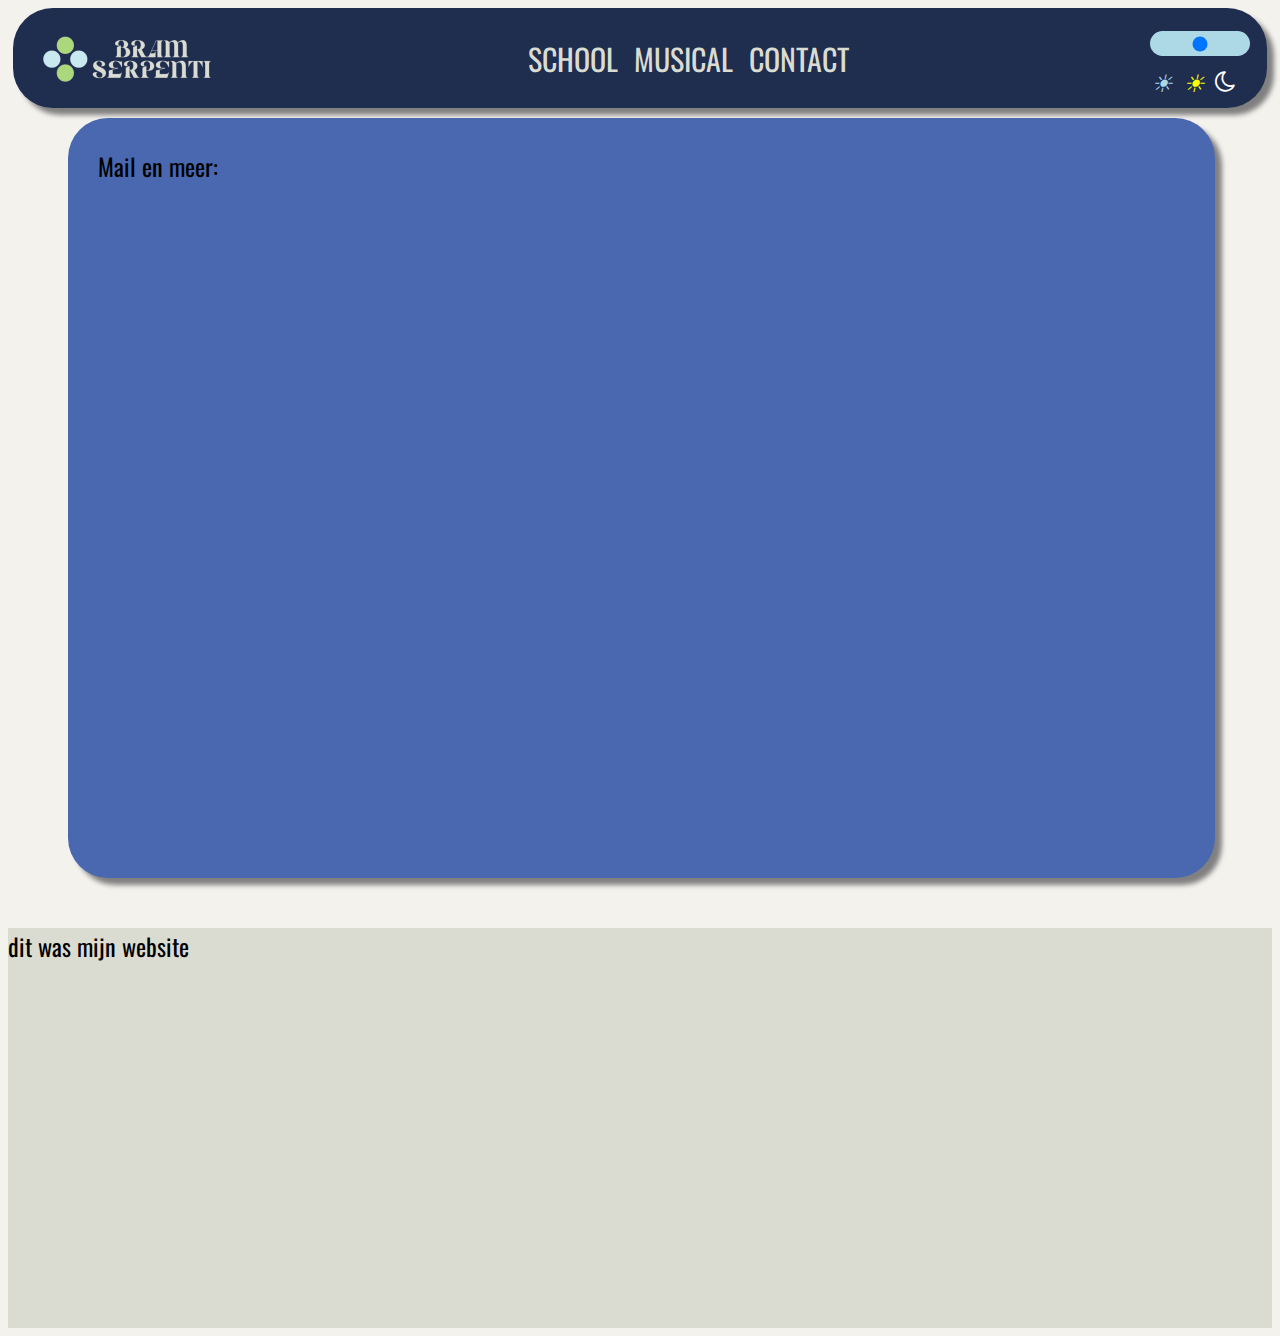
==== Contact.html @ 4d657375 "kop af gemaakt" ====
<!DOCTYPE html>
<html>
    <head>
        <title>CONTACT</title>
        <link rel="stylesheet" href="css_portfolio.css">
        <!-- font download met behulp van:https://www.w3schools.com/css/css_font_google.asp -->
        <link rel="stylesheet" href="https://fonts.googleapis.com/css?family=Oswald">
        <!--https://www.w3schools.com/icons/tryit.asp?filename=tryicons_fa-moon-o gebruikt voor icon gebruik-->
        <link rel="stylesheet" href="https://cdnjs.cloudflare.com/ajax/libs/font-awesome/4.7.0/css/font-awesome.min.css">
        <style>
              /*flashlight css voor bron kijk html*/
              #flashlight {
                --Xpos: 50vw;
                --Ypos: 50vh;
                position: fixed; /* Maak de flashlight absoluut en vast op het scherm */
                top: 0;
                left: 0;
                right: 0; 
                bottom: 0;
                width: 150%;
                height: 150%;
                pointer-events: none;
                z-index: 999; 
                display: none;
                margin-top: 0px;
                margin-left: 0px;
            }
            #flashlight:before {
                content: "";
                display: block;
                width: 100%;
                height: 100%;
                position: absolute;
                background: radial-gradient(
                    circle 10em at var(--Xpos) var(--Ypos),
                    rgba(0,0,0,0),
                    rgba(0,0,0,1)
                );
                pointer-events: none;
            }
            @media screen and (min-width: 800px) {
                body {
                    font-size: 24px;
                }
            }
        </style>
    </head>
    <body>
        <div class="kop" id ="kop">
            <div id="flashlight"></div>
            <a href= Homepagina.html><img src="logo_tansparant.png" height="80px" width="200px" id="logo"></a>
            <div id = middenknoppenindekop>
                <button class="buttonsgroter" id = "schoolbutton">
                    <a href= School.html>SCHOOL</a>
                </button>
                <button class="buttonsgroter" id = "musicalbutton">
                    <a href= Musical.html>MUSICAL</a>
                </button>
                <button class="buttonsgroter" id="contactbutton">
                    <a href= Contact.html>CONTACT</a>
                </button>
            </div>
                <div class="slidecontainer">
                    <input type="range" min="0" max="2" step="1" value="1" class="slider" id="myRange">
                    <p id="demo"></p>
                    <div class="containervooriconen">
                        <!--https://www.w3schools.com/icons/-->
                        <i class="iconochtend">&#9728;</i>
                        <i class="iconmiddag">&#9728;</i>
                        <i class="fa fa-moon-o" id="iconmaan" style="font-size:24px"></i>
                        
                    </div>
                </div>
                <div class = ontzichtbaar1 id="popup">

                    <!--bron om te verwijzen naar een pagina plaats: https://developer.mozilla.org/en-US/docs/Web/HTML/Element/a -->
                    <button id = Schoolinpopupbutton>
                        <a href= "School.html"><h3>School</h3></a>
                    </button><br>
        
        
                    <button id = "kunstbutton">
                        <a href= "School.html#kunst"><h3>Kunst:</h3></a>
                    </button>
        
                    <button id = "vwo4button">
                        <a href= "School.html#vwo_4"><h3>VWO 4</h3></a>
                    </button>
                    
                    <button id = "vwo5button">
                        <a href= "School.html#vwo_5"><h3>VWO 5</h3></a>
                    </button>
        
                    <button id = "vwo6button">
                        <a href= "School.html#vwo_6"><h3>VWO 6</h3></a>
                    </button><br>
                    <button id = "PWSbutton">
                        <a href= "School.html#PWS"><h3>Profielwerkstuk</h3></a>
                    </button><br>
        
                </div>

                <div class = "ontzichtbaar2" id="popup2">
                    <button id="musicalbutton2">
                        <a href= "Musical.html"><h3>Musical</h3></a>
                    </button><br>
                    <button id="ervaringbutton">
                        <a href= "Musical.html#ervaring"><h3>Ervaring</h3></a>
                    </button>
                </div>
                <div class = "ontzichtbaar3" id="popup3">
                    <button id="contactbutton2">
                        <a href= "Contact.html"><h3>Contact</h3></a>
                    </button>
                </div>
        
            </div>
        </div>
        <div id = "contact1">
            Mail en meer:
        </div>
        <div class="onderbalk">
            dit was mijn website
        </div>
    </body>
    <script>

        //div zichtbaar maken//
            //bronnen: http://www.sitemasters.be/forum/3/31966/JavaScript/div_laten_zien_en_verdwijnen  en //
            // https://www.w3schools.com/js/js_htmldom_eventlistener.asp en zeb en Mnr Klose//

            let divuitkop1 = document.getElementsByClassName("ontzichtbaar1")[0];
            divuitkop1.style.display = "none";
        function divzicht(){
            divuitkop1.style.display = "block";
        };
        function divniet(){
            divuitkop1.style.display = "none";
        };
        
        document.getElementById("schoolbutton").addEventListener("mouseover", divzicht);
        document.getElementById("popup").addEventListener("mouseout", divniet);
        document.getElementById("musicalbutton").addEventListener("mouseover", divniet);
        document.getElementById("contactbutton").addEventListener("mouseover", divniet);
        document.getElementById("kunstbutton").addEventListener("mouseover", divzicht);
        document.getElementById("Schoolinpopupbutton").addEventListener("mouseover", divzicht);
        document.getElementById("vwo4button").addEventListener("mouseover", divzicht);
        document.getElementById("vwo5button").addEventListener("mouseover", divzicht);
        document.getElementById("vwo6button").addEventListener("mouseover", divzicht);
        document.getElementById("PWSbutton").addEventListener("mouseover", divzicht);



        let divuitkop2 = document.getElementsByClassName("ontzichtbaar2")[0];
            divuitkop2.style.display = "none";
        function divzicht2(){
            divuitkop2.style.display = "block";
        };
        function divniet2(){
            divuitkop2.style.display = "none";
        };
        
        document.getElementById("musicalbutton").addEventListener("mouseover", divzicht2);
        document.getElementById("popup2").addEventListener("mouseout", divniet2);
        document.getElementById("schoolbutton").addEventListener("mouseover", divniet2);
        document.getElementById("contactbutton").addEventListener("mouseover", divniet2);

        document.getElementById("musicalbutton2").addEventListener("mouseover", divzicht2);
        document.getElementById("ervaringbutton").addEventListener("mouseover", divzicht2);



        let divuitkop3 = document.getElementsByClassName("ontzichtbaar3")[0];
            divuitkop3.style.display = "none";
        function divzicht3(){
            divuitkop3.style.display = "block";
        };
        function divniet3(){
            divuitkop3.style.display = "none";
        };
        
        document.getElementById("contactbutton").addEventListener("mouseover", divzicht3);
        document.getElementById("popup3").addEventListener("mouseout", divniet3);
        document.getElementById("schoolbutton").addEventListener("mouseover", divniet3);
        document.getElementById("musicalbutton").addEventListener("mouseover", divniet3);
        
        document.getElementById("contactbutton2").addEventListener("mouseover", divzicht3);

        




















        let schuif = document.getElementById("myRange");
        let output = document.getElementById("demo");
        

        schuif.oninput = function() {
            output.innerHTML = this.value;

            let flashlight = document.getElementById("flashlight");
            let iconmiddag = document.getElementsByClassName("iconmiddag")
            let iconmaan = document.getElementsByClassName("iconmaan")
            let iconochtend = document.getElementsByClassName("iconochtend")

             if (this.value == 2) {
        flashlight.style.display = "block";  // Maak de flashlight zichtbaar
    } else {
        flashlight.style.display = "none";  // Verberg de flashlight
        
    }

    // Verander de achtergrondkleur van de pagina afhankelijk van de schuifwaarde
    if (this.value == 0) {
        document.body.style.backgroundColor = "#f2d675";
         
    } else if (this.value == 1) {
        document.body.style.backgroundColor = "#F4F2ED"; 
    }


    if (this.value == 2) {
        let mouseX = 0;
        let mouseY = 0;

        const isTouchDevice = () => {
            try {
                document.createEvent("TouchEvent");
                return true;
            } catch (e) {
                return false;
            }
        };

        function getMousePosition(e) {
            mouseX = !isTouchDevice() ? e.pageX : e.touches[0].pageX;
            mouseY = !isTouchDevice() ? e.pageY : e.touches[0].pageY;

            flashlight.style.setProperty("--Xpos", mouseX + "px");
            flashlight.style.setProperty("--Ypos", mouseY + "px");
        }

            document.addEventListener("mousemove", getMousePosition);
            document.addEventListener("touchmove", getMousePosition);
            };
        };
        </script>
</html>
---- css_portfolio.css ----
body {
    background-color: #F4F2ED;
}
/* de kop word rond gemaakt door de code border-radius, dit is van de volgende website gehaalt: https://bobdewebbouwer.com/ronde-hoeken-css-3/ */
/* ik liep op het probleem dat mijn afbeelding en knoppen niet goed werden uitgelijnd. om te vinden waar het probleem zat en om dit op te lossen heb ik copilet gebruikt, hieruit bleek dat ik de zelfde functies 
als bij #middenknoppenindekop kon gebruiken .*/
.kop {
    display: flex;
    align-items: center;
    justify-content: space-between;
    background-color: #1F2D4E;
    width: auto; 
    border-radius: 40px; 
    box-shadow: 7px 7px 5px gray;
    height: 100px;
   
}
/*schaduw gemaakt met hulp van https://www.codecenter.nl/pr/tutorial/css/css3_shadows*/
div{
    margin: 5px;
    border-radius: 40px; 
    font-family: "Oswald";
}

#logo {
    margin-left:20px;
    margin-top: 15px;
    
}
/* om de buttons van de kop goed te plaatsen zijn de volgende paginas van w3schools gebruikt: w3schools.com/cssref/css_entities.php en https://www.w3schools.com/cssref/css3_pr_justify-content.php 
en de lijn margin: 0 auto; komt van https://www.w3schools.com/css/css_margin.asp*/
#middenknoppenindekop {
    margin: 0 auto;
    margin-left: auto;
    width: 20%;
    display: flex;
    justify-content: center;
    align-items: center;
    width: auto;
}
/* met hulp van zeb en w3schools buttons https://www.w3schools.com/css/css3_transitions.asp , groter worden van de knoppen*/
.buttonsgroter:hover {
    transform: scale(1.2); 
}
.buttonsgroter {
    transition: width 2s, height 2s, transform 2s;
}

button {
    background-color: transparent;
    border-color: transparent;
    color: #DBDCD1;
    font-family: "Oswald";
    font-size: 30px;
    


}
/* om de kleur van de link te veranderen https://www.w3schools.com/Css/css_link.asp*/
a:link {
    color: #DBDCD1;
    text-decoration: none;
  }
  /*schaduw als je hovert met behulp van https://www.codecenter.nl/pr/tutorial/css/css3_shadows*/
  a:hover {
    color: #E0CD8B;
    text-shadow: 4px 4px 8px black;
  }
  













  
  /*css voor de homepagina*/
  /* parent  gebruiken om divs goed uit te lijnen https://css-tricks.com/snippets/css/a-guide-to-flexbox/*/
  .parent1 { 
        display: flex;
        justify-content: space-between; 
        
  }
  .vak1home {
    background-color: #4968B0;
    width: 27%; 
    height: 700px;
    font-family: "Oswald";
    margin-left: 15px;
    margin-top: 10px;
    box-shadow: 7px 7px 5px gray;
  }
  #blok1vak1home {
    width: auto;
    height: auto;
    float: left;
    margin-left: 2%;
  }
 /* het goed invullen gedaan met behulp van https://www.w3schools.com/cssref/pr_pos_overflow.php*/
  .videotrailer {
    background-color: #000000;
    width: 70%; 
    height: 700px;
    font-family: "Oswald";
    float: right;
    overflow: hidden;
    margin-top: 10px;
    box-shadow: 7px 7px 5px gray;
    border-radius: 75px; 
  }
  .video-container video {
    width: 100%;
    height: 100%; 
    object-fit: cover; 
  }
  
.onderbalk {
  background-color: #DBDCD1;
  width: 100%;
  margin-top: 50px;
  margin-left: 0px;
  border-radius: 0px; 
  height: 400px;
  border-radius: 0px;
}



/*schuifknop */
.slidecontainer{
    justify-content: center;
    margin-right: 15px;
    margin-top: 30px;
    margin-bottom: 20px;
    float: right;
   
}
.slider {
  -webkit-appearance: none;  
  appearance: none;
  width: 100px; 
  height: 25px; 
  background: lightblue; 
  -webkit-transition: 0.2s; 
  transition: 0.2s;
  border-radius: 34px;
}



.containervooriconen {
  display: flex;
  justify-content: center; 
  align-items: center;
  margin: 0px; 
  position: relative;
  width: 100px; 
}


#demo {
  display: none;
}

#iconmaan, .iconmiddag, .iconochtend {
  font-size: 24px; 
  margin: 0 0px; 
  margin-right: 10px;
}

#iconmaan {
  color: white;
}

.iconmiddag {
  color: yellow;
}

.iconochtend {
  color: lightblue;
}





/* schoolpagina */
.fotoslider { 
    background-color: #4968B0;
    width: 90%; 
    height: 700px;
    font-family: "Oswald";
    margin-left: 75px;
    overflow: hidden;
    margin-top: 50px;
    box-shadow: 7px 7px 5px gray;
    
}
.fotoslider2 { 
  background-color: #4968B0;
  width: 90%; 
  height: 700px;
  font-family: "Oswald";
  margin-left: 75px;
  overflow: hidden;
  margin-top: 50px;
  box-shadow: 7px 7px 5px gray;
  
}


/*bron voor flex: https://www.w3schools.com/css/css3_flexbox.asp?utm_source=chatgpt.com*/

.kunst{
  background-color: #4968B0;
  flex: 0 0 60%;
  height: 700px;
  font-family: "Oswald";
  margin-left: 75px;
  overflow: hidden;
  margin-top: 50px;
  box-shadow: 7px 7px 5px gray;
  padding-left: 30px;
}


.kunstbloknaastkunstblok{
  background-color: #4968B0;
  flex: 0 0 22%;
  height: 700px;
  font-family: "Oswald";
  margin-right: 5%;
  overflow: hidden;
  margin-top: 50px;
  box-shadow: 7px 7px 5px gray;
  padding-left: 30px;
}

.vwo_4{
  background-color: #4968B0;
  flex: 0 0 89%;
  height: 700px;
  font-family: "Oswald";
  margin-left: 75px;
  overflow: hidden;
  margin-top: 50px;
  box-shadow: 7px 7px 5px gray;
  padding-left: 30px;
}

.vwo_5{
  background-color: #4968B0;
  flex: 0 0 89%;
  height: 700px;
  font-family: "Oswald";
  margin-left: 75px;
  overflow: hidden;
  margin-top: 50px;
  box-shadow: 7px 7px 5px gray;
  padding-left: 30px;
}

.vwo_6{
  background-color: #4968B0;
  flex: 0 0 89%;
  height: 700px;
  font-family: "Oswald";
  margin-left: 75px;
  overflow: hidden;
  margin-top: 50px;
  box-shadow: 7px 7px 5px gray;
  padding-left: 30px;
}

.PWS{
  background-color: #4968B0;
  flex: 0 0 60%;
  height: 700px;
  font-family: "Oswald";
  margin-right: 5%;
  overflow: hidden;
  margin-top: 50px;
  box-shadow: 7px 7px 5px gray;
  padding-left: 30px;
}


.PWSbloknaastPWSblok{
  background-color: #4968B0;
  flex: 0 0 22%;
  height: 700px;
  font-family: "Oswald";
  margin-left: 5%;
  overflow: hidden;
  margin-top: 50px;
  box-shadow: 7px 7px 5px gray;
  padding-left: 30px;
}

.parent2 {
  display: flex;
  flex-wrap: wrap;
  justify-content: space-between; 
}


.ontzichtbaar1{
  height: 500px;
  width: 91%;
  background-color: #1F2D4E;
  /*bron: https://www.w3schools.com/cssref/pr_pos_z-index.php */
  position: absolute;
  z-index: 1;
  border-radius: 80px;
  margin-top: 696px;
  margin-left: 0%;
  box-shadow: 7px 7px 5px rgb(0, 0, 0);
  padding: 3%;
}
.ontzichtbaar2{
  height: 300px;
  width: 91%;
  background-color: #1F2D4E;
  /*bron: https://www.w3schools.com/cssref/pr_pos_z-index.php */
  position: absolute;
  z-index: 1;
  border-radius: 80px;
  margin-top: 495px;
  margin-left: 0%;
  box-shadow: 7px 7px 5px rgb(0, 0, 0);
  padding: 3%;
}
.ontzichtbaar3{
  height: 150px;
  width: 91%;
  background-color: #1F2D4E;
  /*bron: https://www.w3schools.com/cssref/pr_pos_z-index.php */
  position: absolute;
  z-index: 1;
  border-radius: 80px;
  margin-top: 346px;
  margin-left: 0%;
  box-shadow: 7px 7px 5px rgb(0, 0, 0);
  padding: 3%;
}



#parentkop {
  height: auto;
  width: auto;
}



/*Musical */

.monoloog {
  background-color: #000000;
    width: 90%; 
    height: 700px;
    font-family: "Oswald";
    margin-left: 4.75%;
    overflow: hidden;
    margin-top: 10px;
    box-shadow: 7px 7px 5px gray;
    border-radius: 75px; 
}

#ervaring {
  background-color: #4968B0;
    width: 86%; 
    height: 700px;
    font-family: "Oswald";
    margin-left: 4.75%;
    margin-top: 10px;
    box-shadow: 7px 7px 5px gray;
    padding: 30px;
}

#contact1 {
  background-color: #4968B0;
  width: 86%; 
  height: 700px;
  font-family: "Oswald";
  margin-left: 4.75%;
  margin-top: 10px;
  box-shadow: 7px 7px 5px gray;
  padding: 30px;
}
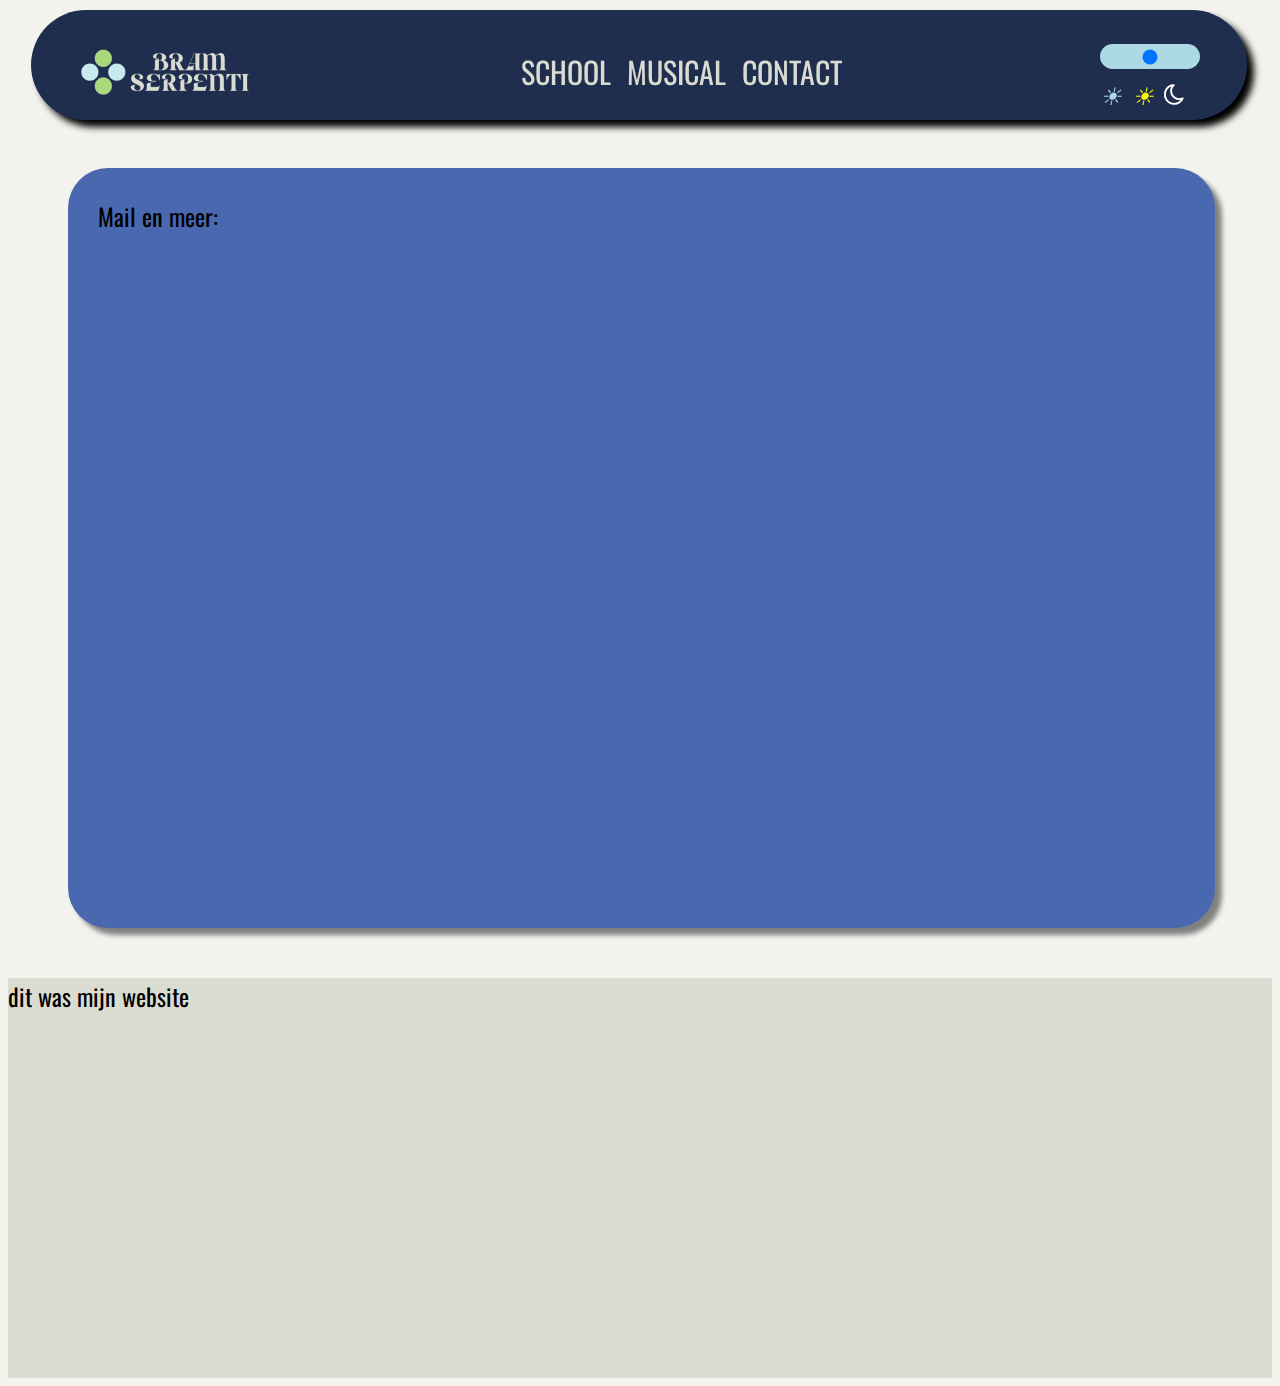
==== commit 94f3dee5: "kop helemaal afgemaakt en foto's in slider opgeload." ====
--- a/Contact.html
+++ b/Contact.html
@@ -43,10 +43,17 @@
                     font-size: 24px;
                 }
             }
+
+            
         </style>
     </head>
     <body>
         <div class="kop" id ="kop">
+            <div id="achtergrondkop">
+            </div>
+
+
+            <div id = elementenindekop>
             <div id="flashlight"></div>
             <a href= Homepagina.html><img src="logo_tansparant.png" height="80px" width="200px" id="logo"></a>
             <div id = middenknoppenindekop>
@@ -116,6 +123,17 @@
         
             </div>
         </div>
+        </div>
+
+
+
+
+
+
+
+        <div id="hulp"></div>
+            </div>
+        </div>
         <div id = "contact1">
             Mail en meer:
         </div>
@@ -124,6 +142,34 @@
         </div>
     </body>
     <script>
+
+
+
+        // https://www.w3schools.com/css/css_positioning.asp en https://www.w3schools.com/jsref/event_onscroll.asp
+        //  en https://www.wegrow.design en https://www.w3schools.com/cssref/func_blur.php //
+        function kopbewegen() {
+                let achtergrondkop = document.getElementById("achtergrondkop");
+
+            if (window.scrollY > 0) {
+                
+                achtergrondkop.style.backgroundColor = "#accbef";
+                document.getElementById("popup").style.backgroundColor = "#accbef"; 
+                document.getElementById("popup2").style.backgroundColor = "#accbef"; 
+                document.getElementById("popup3").style.backgroundColor = "#accbef"; 
+            } else {
+               
+                achtergrondkop.style.backgroundColor = "#1F2D4E"; 
+                document.getElementById("popup").style.backgroundColor = "#1F2D4E"; 
+                document.getElementById("popup2").style.backgroundColor = "#1F2D4E"; 
+                document.getElementById("popup3").style.backgroundColor = "#1F2D4E"; 
+            }
+        };
+
+
+    
+        window.addEventListener("scroll", kopbewegen);
+
+
 
         //div zichtbaar maken//
             //bronnen: http://www.sitemasters.be/forum/3/31966/JavaScript/div_laten_zien_en_verdwijnen  en //
--- a/css_portfolio.css
+++ b/css_portfolio.css
@@ -5,16 +5,42 @@
 /* ik liep op het probleem dat mijn afbeelding en knoppen niet goed werden uitgelijnd. om te vinden waar het probleem zat en om dit op te lossen heb ik copilet gebruikt, hieruit bleek dat ik de zelfde functies 
 als bij #middenknoppenindekop kon gebruiken .*/
 .kop {
-    display: flex;
-    align-items: center;
-    justify-content: space-between;
-    background-color: #1F2D4E;
-    width: auto; 
-    border-radius: 40px; 
-    box-shadow: 7px 7px 5px gray;
-    height: 100px;
-   
-}
+  position: fixed;
+  top: 0;
+  left: 0;
+  width: 95%;
+  height: 110px; 
+  z-index: 1000;
+  border-radius: 80px;
+  margin-left: 2%;
+}
+
+#achtergrondkop {
+  position: absolute;
+  top: 0;
+  left: 0;
+  width: 100%;
+  height: 100%;
+  background-color: #1F2D4E;
+  z-index: 1;
+  transition: filter 0.3s ease;
+  border-radius: 80px;
+  box-shadow: 7px 7px 7px black;
+}
+
+#elementenindekop {
+  position: relative;
+  z-index: 2;
+  display: flex;
+  align-items: center;
+  justify-content: space-between;
+  padding: 0 20px;
+}
+
+#hulp{
+  height: 110px;
+}
+
 /*schaduw gemaakt met hulp van https://www.codecenter.nl/pr/tutorial/css/css3_shadows*/
 div{
     margin: 5px;
@@ -25,6 +51,7 @@
 #logo {
     margin-left:20px;
     margin-top: 15px;
+    z-index: 2;
     
 }
 /* om de buttons van de kop goed te plaatsen zijn de volgende paginas van w3schools gebruikt: w3schools.com/cssref/css_entities.php en https://www.w3schools.com/cssref/css3_pr_justify-content.php 
@@ -37,6 +64,7 @@
     justify-content: center;
     align-items: center;
     width: auto;
+    z-index: 2;
 }
 /* met hulp van zeb en w3schools buttons https://www.w3schools.com/css/css3_transitions.asp , groter worden van de knoppen*/
 .buttonsgroter:hover {
@@ -140,6 +168,7 @@
     margin-top: 30px;
     margin-bottom: 20px;
     float: right;
+    z-index: 2;
    
 }
 .slider {
@@ -201,6 +230,7 @@
     overflow: hidden;
     margin-top: 50px;
     box-shadow: 7px 7px 5px gray;
+
     
 }
 .fotoslider2 { 
@@ -369,7 +399,7 @@
     font-family: "Oswald";
     margin-left: 4.75%;
     overflow: hidden;
-    margin-top: 10px;
+    margin-top: 50px;
     box-shadow: 7px 7px 5px gray;
     border-radius: 75px; 
 }
@@ -391,7 +421,7 @@
   height: 700px;
   font-family: "Oswald";
   margin-left: 4.75%;
-  margin-top: 10px;
+  margin-top: 50px;
   box-shadow: 7px 7px 5px gray;
   padding: 30px;
 }
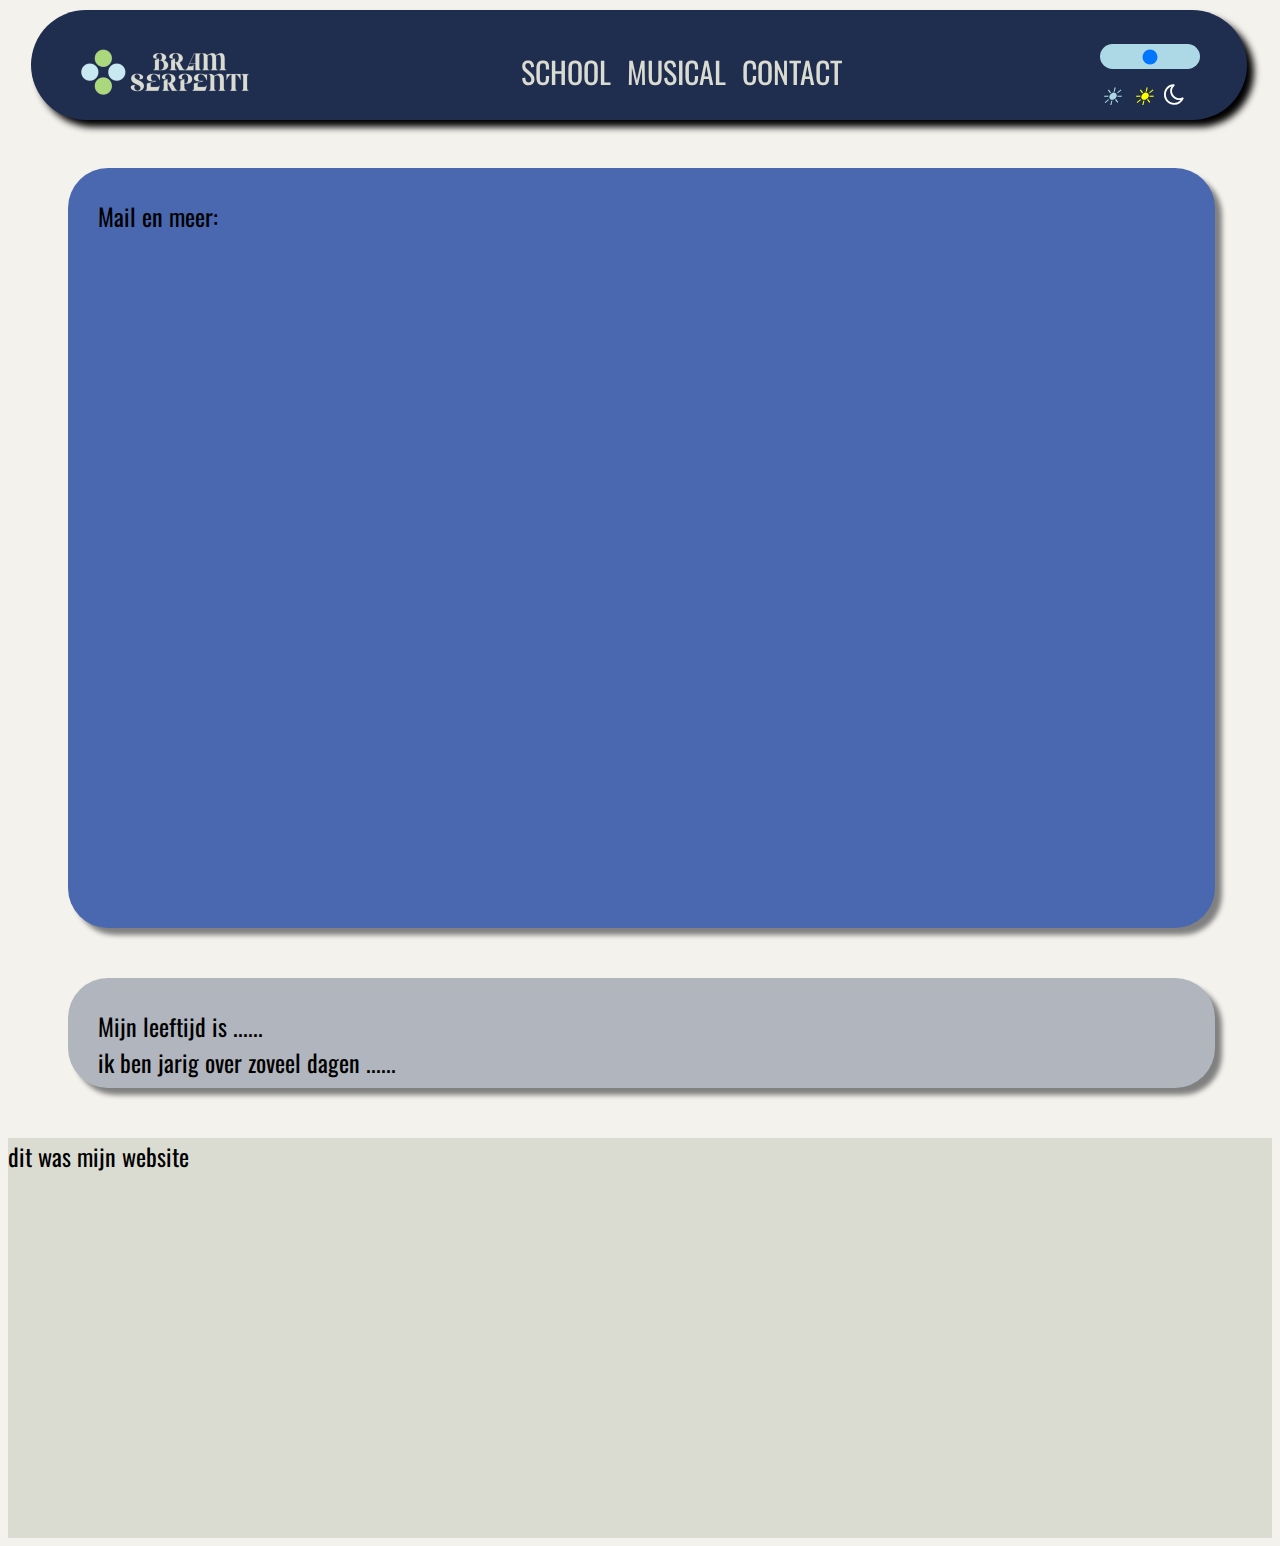
==== commit 1dba01cd: "leeftijd variabelen opstellen." ====
--- a/Contact.html
+++ b/Contact.html
@@ -137,6 +137,12 @@
         <div id = "contact1">
             Mail en meer:
         </div>
+        <!--bron: https://mbo-sd.nl/lesson/javascript/html-js/element-content#:~:text=Je%20kan%20tekst%20ook%20aanpassen,met%20nieuwe%20tekst%20te%20plaatsen.-->
+        <div id="verjaardag" class = "leeftijd">
+            Mijn leeftijd is ......
+            <br>
+            ik ben jarig over zoveel dagen ......
+        </div>
         <div class="onderbalk">
             dit was mijn website
         </div>
@@ -152,10 +158,12 @@
 
             if (window.scrollY > 0) {
                 
-                achtergrondkop.style.backgroundColor = "#accbef";
-                document.getElementById("popup").style.backgroundColor = "#accbef"; 
-                document.getElementById("popup2").style.backgroundColor = "#accbef"; 
-                document.getElementById("popup3").style.backgroundColor = "#accbef"; 
+                achtergrondkop.style.backgroundColor = "black";
+                document.getElementById("popup").style.backgroundColor = "black"; 
+                document.getElementById("popup2").style.backgroundColor = "black"; 
+                document.getElementById("popup3").style.backgroundColor = "black"; 
+                
+            
             } else {
                
                 achtergrondkop.style.backgroundColor = "#1F2D4E"; 
@@ -168,7 +176,6 @@
 
     
         window.addEventListener("scroll", kopbewegen);
-
 
 
         //div zichtbaar maken//
@@ -306,5 +313,44 @@
             document.addEventListener("touchmove", getMousePosition);
             };
         };
+
+        // verjaardag en leeftijd en bron: https://mbo-sd.nl/lesson/javascript/html-js/element-content#:~:text=Je%20kan%20tekst%20ook%20aanpassen,met%20nieuwe%20tekst%20te%20plaatsen.//
+        // https://www.w3schools.com/js/js_dates.asp //
+        let tekst = document.querySelector('.leeftijd')
+        function verandertekst(){
+            let datum = new Date();
+            let geboortedatum = new Date(2007, 6, 5);
+
+            //controle//
+            console.log(Number(datum.getMonth())+1);
+            console.log(Number(datum.getFullYear()));
+            console.log(Number(datum.getDate()));
+
+            console.log(Number(geboortedatum.getMonth()));
+            console.log(Number(geboortedatum.getFullYear()));
+            console.log(Number(geboortedatum.getDate()));
+
+            // vandaag//
+            let maand = Number(datum.getMonth())+1;
+            let jaar = Number(datum.getFullYear());
+            let dag = Number(datum.getDate());
+
+            let geboortejaar = Number(geboortedatum.getFullYear());
+            let geboortemaand = Number(geboortedatum.getMonth());
+            let geboortedag = Number(geboortedatum.getDate());
+
+            
+        };
+        verandertekst();
+
+
+
+
+
+
+        console.log(tekst.textContent);
+
+
+
         </script>
 </html>--- a/css_portfolio.css
+++ b/css_portfolio.css
@@ -425,3 +425,15 @@
   box-shadow: 7px 7px 5px gray;
   padding: 30px;
 }
+
+
+#verjaardag {
+  background-color: #b1b5bd;
+  width: 86%; 
+  height: 50px;
+  font-family: "Oswald";
+  margin-left: 4.75%;
+  margin-top: 50px;
+  box-shadow: 7px 7px 5px gray;
+  padding: 30px;
+}
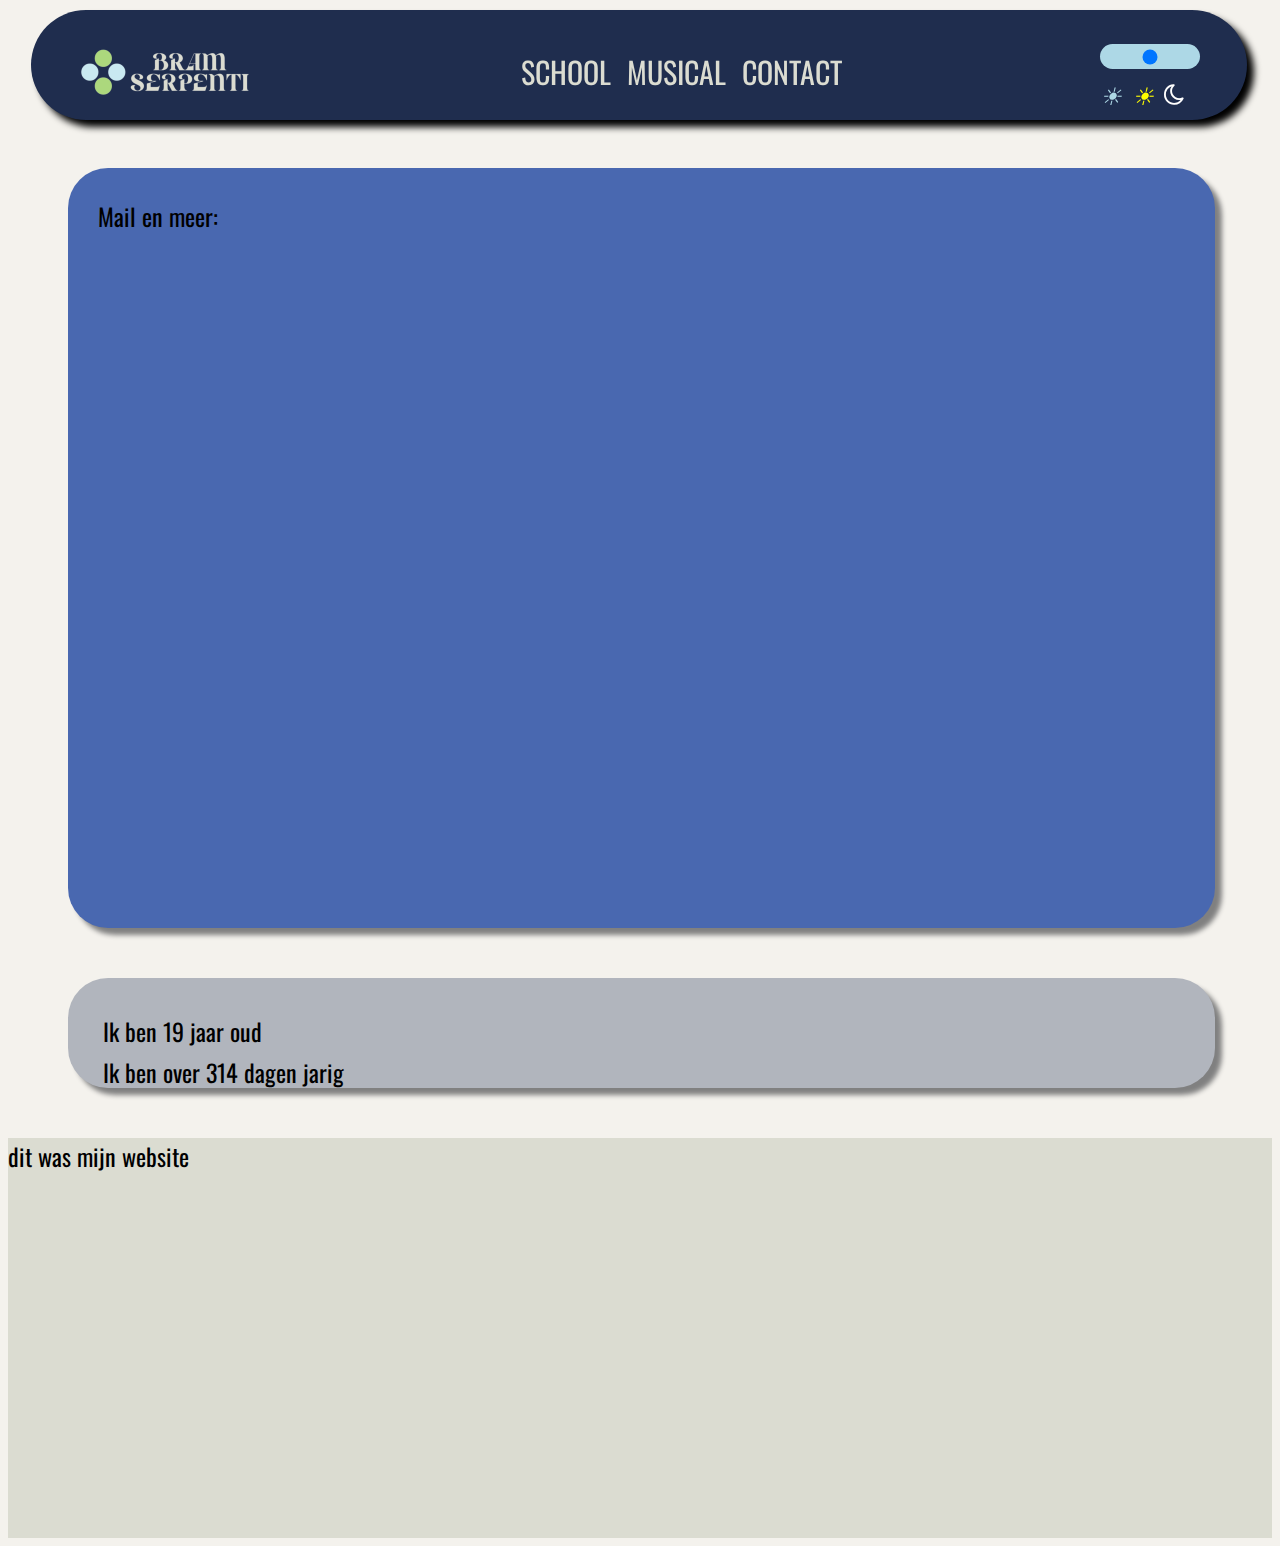
==== commit 01780a1a: "leeftijd en verjaadag afgemaakt." ====
--- a/Contact.html
+++ b/Contact.html
@@ -139,9 +139,12 @@
         </div>
         <!--bron: https://mbo-sd.nl/lesson/javascript/html-js/element-content#:~:text=Je%20kan%20tekst%20ook%20aanpassen,met%20nieuwe%20tekst%20te%20plaatsen.-->
         <div id="verjaardag" class = "leeftijd">
+            <div id="leeftijd">
             Mijn leeftijd is ......
-            <br>
+            </div>
+            <div id="dagenjarig">
             ik ben jarig over zoveel dagen ......
+            </div>
         </div>
         <div class="onderbalk">
             dit was mijn website
@@ -315,11 +318,44 @@
         };
 
         // verjaardag en leeftijd en bron: https://mbo-sd.nl/lesson/javascript/html-js/element-content#:~:text=Je%20kan%20tekst%20ook%20aanpassen,met%20nieuwe%20tekst%20te%20plaatsen.//
-        // https://www.w3schools.com/js/js_dates.asp //
-        let tekst = document.querySelector('.leeftijd')
-        function verandertekst(){
-            let datum = new Date();
-            let geboortedatum = new Date(2007, 6, 5);
+        // https://www.w3schools.com/js/js_dates.asp en https://developer.mozilla.org/en-US/docs/Web/JavaScript/Reference/Global_Objects/Date //
+        let tekst = document.querySelector('#leeftijd')
+
+
+        let datum = new Date();
+            let geboortedatum = new Date(2007, 5, 5);
+
+            
+            // vandaag//
+            let maand = Number(datum.getMonth())+1;
+            let jaar = Number(datum.getFullYear());
+            let dag = Number(datum.getDate());
+
+            let geboortejaar = Number(geboortedatum.getFullYear());
+            let geboortemaand = Number(geboortedatum.getMonth());
+            let geboortedag = Number(geboortedatum.getDate());
+            let leeftijdbram = jaar - geboortejaar;
+
+        function verandertekst1(){
+            
+
+            //validatie//
+            if (maand < geboortemaand){
+                leeftijdbram = leeftijdbram -1;
+                
+            };
+            if (maand = geboortemaand){
+                if (dag < geboortedag){
+                    leeftijdbram = leeftijdbram - 1;
+                };
+            };
+            
+            tekst.textContent = "Ik ben " + leeftijdbram + " jaar oud"
+
+
+
+            
+
 
             //controle//
             console.log(Number(datum.getMonth())+1);
@@ -330,24 +366,38 @@
             console.log(Number(geboortedatum.getFullYear()));
             console.log(Number(geboortedatum.getDate()));
 
-            // vandaag//
-            let maand = Number(datum.getMonth())+1;
-            let jaar = Number(datum.getFullYear());
-            let dag = Number(datum.getDate());
-
-            let geboortejaar = Number(geboortedatum.getFullYear());
-            let geboortemaand = Number(geboortedatum.getMonth());
-            let geboortedag = Number(geboortedatum.getDate());
-
-            
-        };
-        verandertekst();
-
-
-
-
-
-
+            console.log(Number(leeftijdbram));
+
+            
+
+            
+        };
+
+        let nieuweverjaardag = new Date(datum.getFullYear(), 5, 5);
+        function verandertekst2(){
+            if (datum > nieuweverjaardag){
+                nieuweverjaardag.setFullYear(nieuweverjaardag.getFullYear()+1);
+            };
+
+            let telDatum = new Date(datum);
+            let teller = 0;
+
+        while (telDatum.toDateString() !== nieuweverjaardag.toDateString()) {
+            teller++;
+            telDatum.setDate(telDatum.getDate() + 1);
+            };
+            //controle//
+            console.log(teller);
+
+        let tekst2 = document.querySelector('#dagenjarig')
+        tekst2.textContent = "Ik ben over " + teller + " dagen jarig"
+           
+        };
+        verandertekst1();
+        verandertekst2();
+
+         //controle//
+         console.log(nieuweverjaardag);
         console.log(tekst.textContent);
 
 
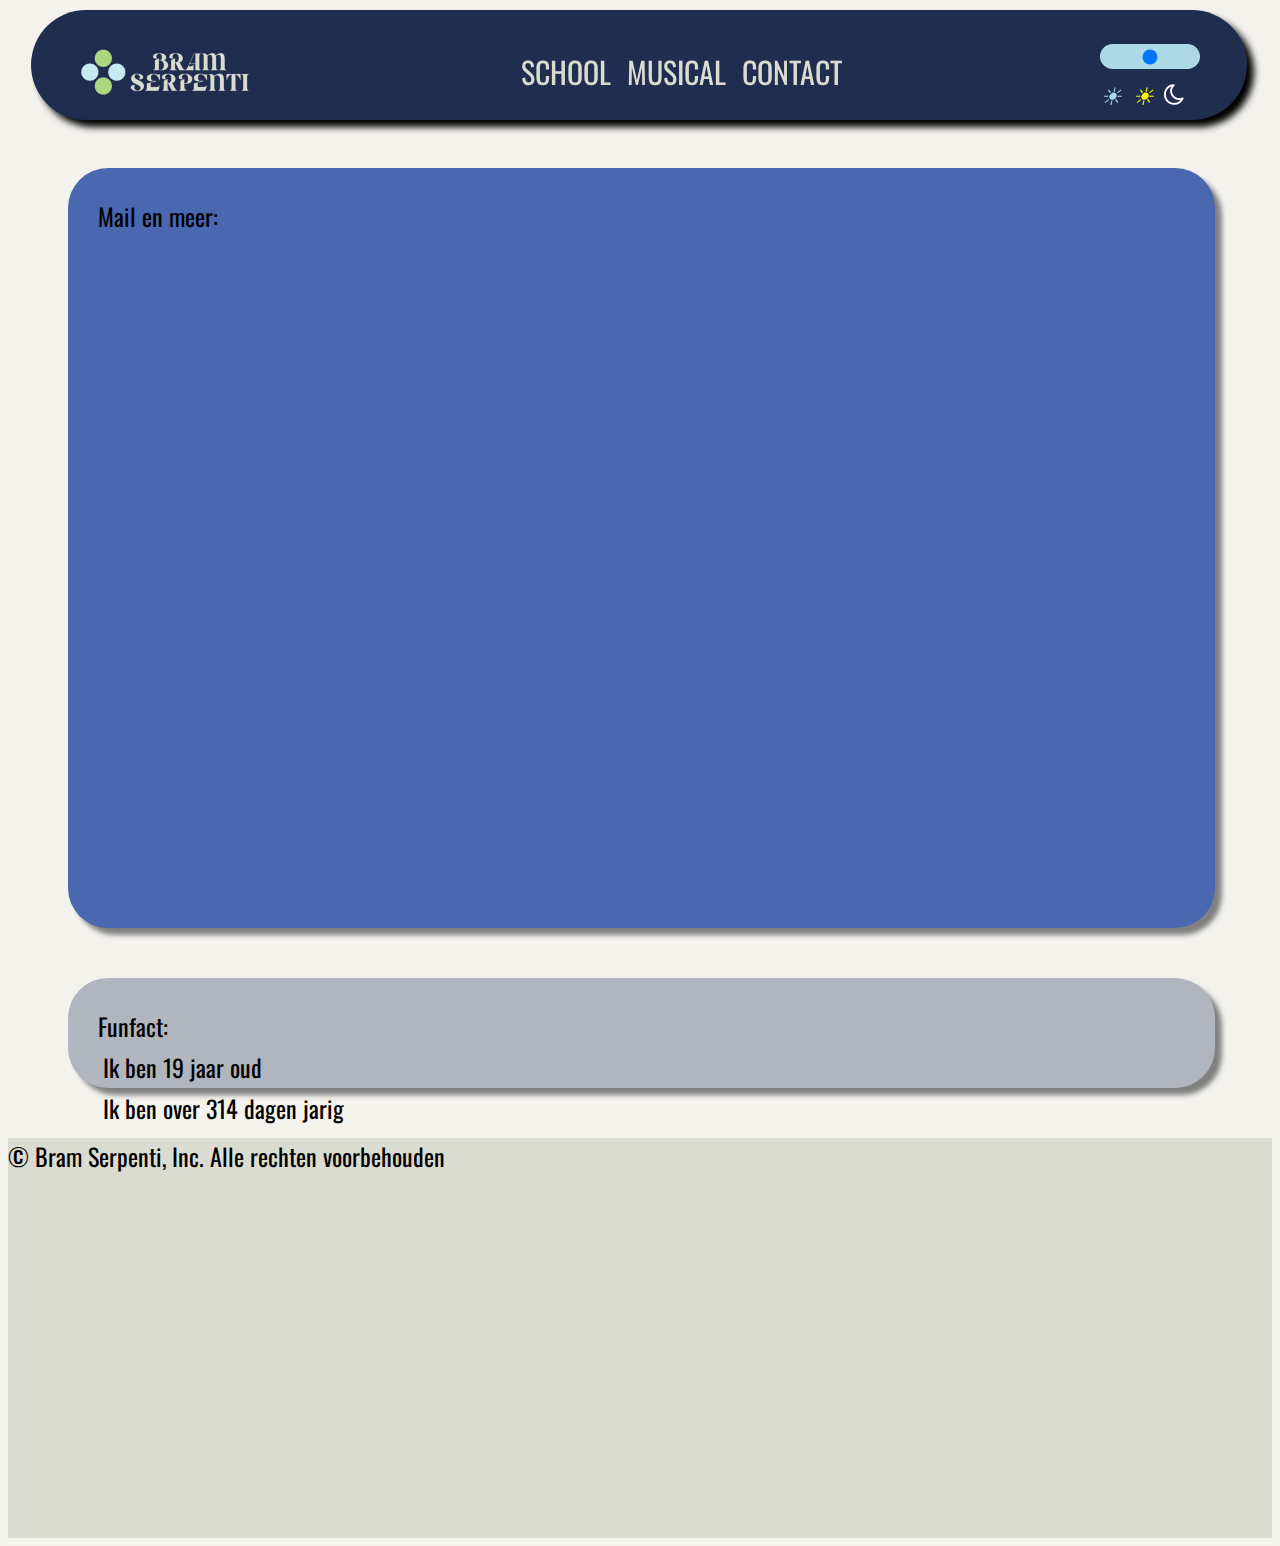
==== commit 7eb7fc07: "verjaardag funfact toe gevoegd" ====
--- a/Contact.html
+++ b/Contact.html
@@ -139,15 +139,23 @@
         </div>
         <!--bron: https://mbo-sd.nl/lesson/javascript/html-js/element-content#:~:text=Je%20kan%20tekst%20ook%20aanpassen,met%20nieuwe%20tekst%20te%20plaatsen.-->
         <div id="verjaardag" class = "leeftijd">
+            Funfact:
             <div id="leeftijd">
             Mijn leeftijd is ......
             </div>
+           
             <div id="dagenjarig">
             ik ben jarig over zoveel dagen ......
             </div>
+            <div id="taartkrijgen">
+                <button id="cadeuaclick" onclick="cadeuauitpakken()">
+                <img src = "cadeua.png" id="cadeua" width="5%">
+                </button>
+                <img src = "Taart.png" id="taart" width="5%">
+            </div>
         </div>
         <div class="onderbalk">
-            dit was mijn website
+            &#169; Bram Serpenti, Inc. Alle rechten voorbehouden
         </div>
     </body>
     <script>
@@ -390,8 +398,11 @@
             console.log(teller);
 
         let tekst2 = document.querySelector('#dagenjarig')
-        tekst2.textContent = "Ik ben over " + teller + " dagen jarig"
-           
+        tekst2.textContent = "Ik ben over " + teller + " dagen jarig"          
+
+        if (datum.getFullYear() == nieuweverjaardag.getFullYear() && datum.getMonth() == nieuweverjaardag.getMonth() && datum.getDate() == nieuweverjaardag.getDate()){
+            tekst2.textContent = "Ik ben JARIG!!!"
+        };
         };
         verandertekst1();
         verandertekst2();
@@ -401,6 +412,24 @@
         console.log(tekst.textContent);
 
 
+        
+        //cadeua uitpakken//
+        document.getElementById("taart").style.display = "none";
+        document.getElementById("cadeua").style.display = "none";
+
+        if (datum.getFullYear() == nieuweverjaardag.getFullYear() && datum.getMonth() == nieuweverjaardag.getMonth() && datum.getDate() == nieuweverjaardag.getDate()){
+            //controle//
+            console.log("je bent jarig!!");
+            document.getElementById("cadeua").style.display = "block";
+        };
+
+        function cadeuauitpakken(){
+            document.getElementById("taart").style.display = "block";
+            document.getElementById("cadeua").style.display = "none";
+        };
+
+
+
 
         </script>
 </html>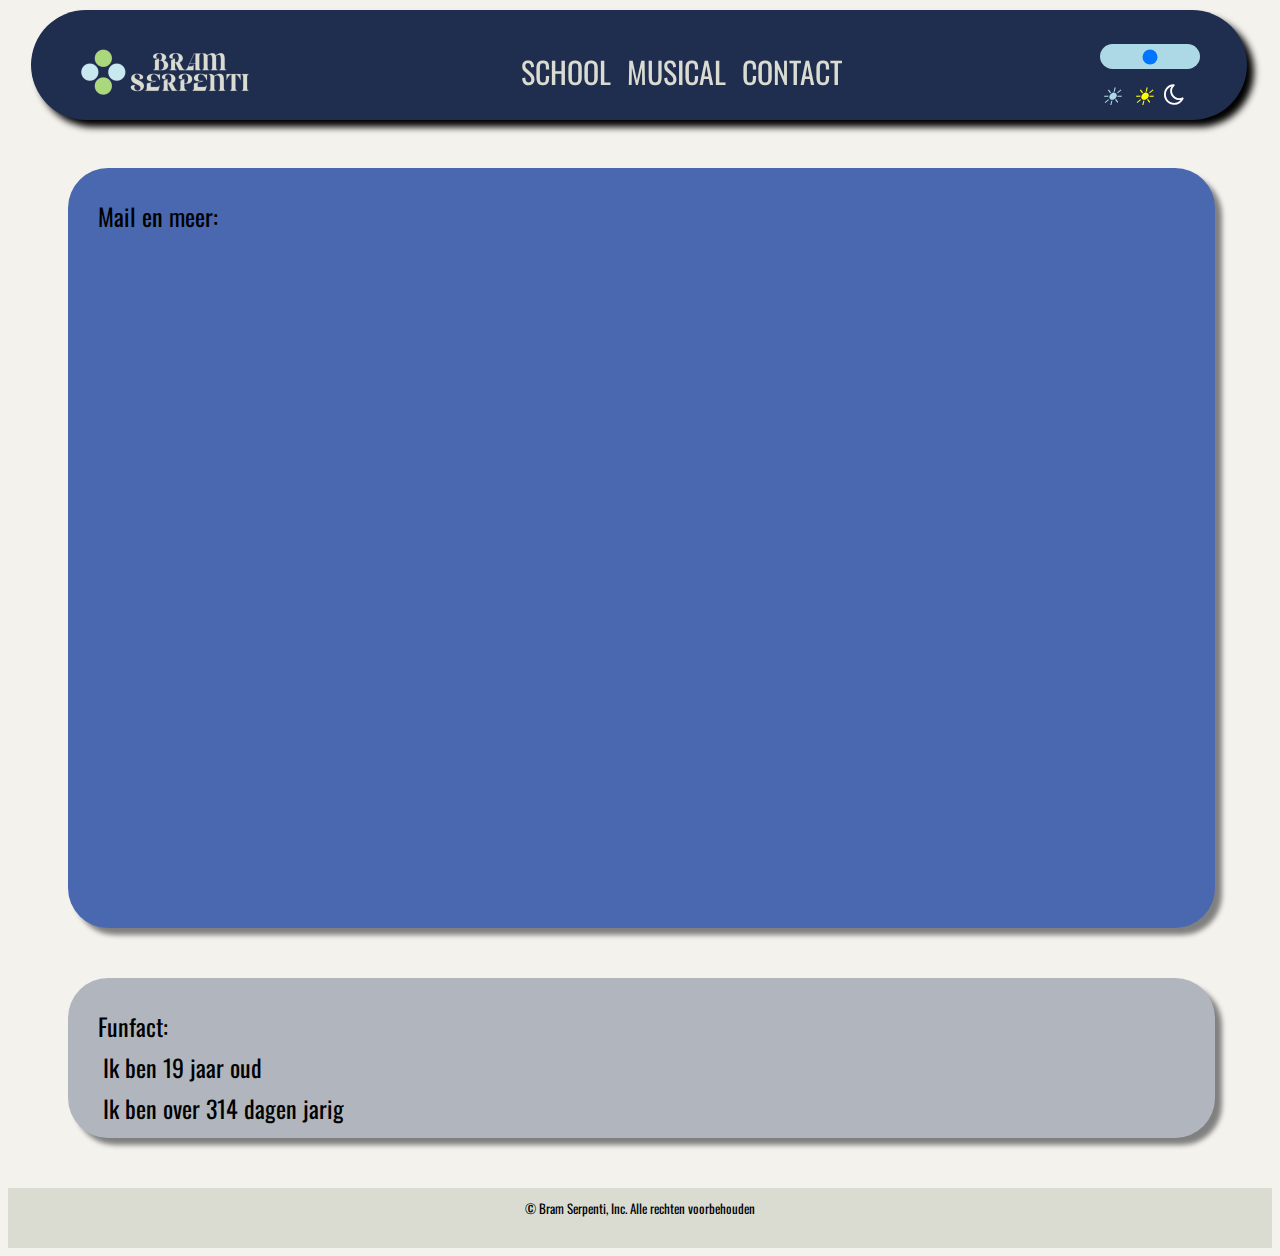
==== commit f973065c: "commentaar toevoegen en bronnen." ====
--- a/Contact.html
+++ b/Contact.html
@@ -8,11 +8,12 @@
         <!--https://www.w3schools.com/icons/tryit.asp?filename=tryicons_fa-moon-o gebruikt voor icon gebruik-->
         <link rel="stylesheet" href="https://cdnjs.cloudflare.com/ajax/libs/font-awesome/4.7.0/css/font-awesome.min.css">
         <style>
-              /*flashlight css voor bron kijk html*/
+              /*het maken van flash light bronhttps://www.youtube.com/watch?v=IR4YozVqI6k en hulp van copilet 
+              meer info en commentaar bij de homepagina*/
               #flashlight {
                 --Xpos: 50vw;
                 --Ypos: 50vh;
-                position: fixed; /* Maak de flashlight absoluut en vast op het scherm */
+                position: fixed; 
                 top: 0;
                 left: 0;
                 right: 0; 
@@ -20,8 +21,8 @@
                 width: 150%;
                 height: 150%;
                 pointer-events: none;
-                z-index: 999; 
-                display: none;
+                z-index: 999; /*zet flashlight op een hoger level zodat hij niet de andere elementen verandelrt*/
+                display: none;/*zorgt er voor dat het niet automatisch zichtbaar is als het niet word gestart*/
                 margin-top: 0px;
                 margin-left: 0px;
             }
@@ -32,13 +33,14 @@
                 height: 100%;
                 position: absolute;
                 background: radial-gradient(
-                    circle 10em at var(--Xpos) var(--Ypos),
+                    circle 10em at var(--Xpos) var(--Ypos), /* em is een einheid voor afstanden in dit geval dus de cirkel en background, 
+                    radial-gradient maakt de achtergrond voor de flashlight meer uitleggen in de video in de bron hierboven*/
                     rgba(0,0,0,0),
                     rgba(0,0,0,1)
                 );
                 pointer-events: none;
             }
-            @media screen and (min-width: 800px) {
+            @media screen and (min-width: 800px) {/*past alleen de volgende css toe als het scherm groter is als 800px weid*/
                 body {
                     font-size: 24px;
                 }
@@ -130,7 +132,7 @@
 
 
 
-
+        <!--hulp word gebruikt om de kop goed te posistioneren-->
         <div id="hulp"></div>
             </div>
         </div>
@@ -192,7 +194,7 @@
         //div zichtbaar maken//
             //bronnen: http://www.sitemasters.be/forum/3/31966/JavaScript/div_laten_zien_en_verdwijnen  en //
             // https://www.w3schools.com/js/js_htmldom_eventlistener.asp en zeb en Mnr Klose//
-
+            //variabelen aanmaken
             let divuitkop1 = document.getElementsByClassName("ontzichtbaar1")[0];
             divuitkop1.style.display = "none";
         function divzicht(){
@@ -214,7 +216,7 @@
         document.getElementById("PWSbutton").addEventListener("mouseover", divzicht);
 
 
-
+        //variabelen aanmaken
         let divuitkop2 = document.getElementsByClassName("ontzichtbaar2")[0];
             divuitkop2.style.display = "none";
         function divzicht2(){
@@ -233,7 +235,7 @@
         document.getElementById("ervaringbutton").addEventListener("mouseover", divzicht2);
 
 
-
+        //variabelen aanmaken
         let divuitkop3 = document.getElementsByClassName("ontzichtbaar3")[0];
             divuitkop3.style.display = "none";
         function divzicht3(){
@@ -268,9 +270,11 @@
 
 
 
-
-
-
+        //schuiver//
+        //het maken van flash light bron https://www.youtube.com/watch?v=IR4YozVqI6k en hulp van copilet //
+
+
+        //variabelen aanmaken
         let schuif = document.getElementById("myRange");
         let output = document.getElementById("demo");
         
@@ -300,6 +304,7 @@
 
 
     if (this.value == 2) {
+        //variabelen aanmaken
         let mouseX = 0;
         let mouseY = 0;
 
--- a/css_portfolio.css
+++ b/css_portfolio.css
@@ -6,12 +6,12 @@
 als bij #middenknoppenindekop kon gebruiken .*/
 .kop {
   position: fixed;
-  top: 0;
+  top: 0;/*maakt de posistionering goed bron: https://developer.mozilla.org/en-US/docs/Web/CSS/top*/
   left: 0;
   width: 95%;
   height: 110px; 
-  z-index: 1000;
-  border-radius: 80px;
+  z-index: 1000;/*zet de kop op een hoger niveua om niet andere elementen aan te passen en over de andere te kunnen lapen*/
+  border-radius: 80px; /*maakt kop rond, bron https://www.w3schools.com/csSref/css3_pr_border-radius.php*/
   margin-left: 2%;
 }
 
@@ -36,7 +36,7 @@
   justify-content: space-between;
   padding: 0 20px;
 }
-
+/*hulp word gebruikt om de kop goed te posistioneren*/
 #hulp{
   height: 110px;
 }
@@ -130,6 +130,7 @@
     height: auto;
     float: left;
     margin-left: 2%;
+    padding: 0.5%;
   }
  /* het goed invullen gedaan met behulp van https://www.w3schools.com/cssref/pr_pos_overflow.php*/
   .videotrailer {
@@ -155,13 +156,17 @@
   margin-top: 50px;
   margin-left: 0px;
   border-radius: 0px; 
-  height: 400px;
+  height: 50px;
   border-radius: 0px;
-}
-
-
-
-/*schuifknop */
+  text-align: center;
+  font-size: small;
+  padding-top: 0.8%;
+}
+
+
+
+/*schuifknop bron: https://www.w3schools.com/howto/howto_js_rangeslider.asp */
+
 .slidecontainer{
     justify-content: center;
     margin-right: 15px;
@@ -220,7 +225,7 @@
 
 
 
-/* schoolpagina */
+/* schoolpagina  en bron https://developer.mozilla.org/en-US/docs/Web/CSS/background-size*/
 .fotoslider { 
     background-color: #4968B0;
     width: 90%; 
@@ -230,6 +235,9 @@
     overflow: hidden;
     margin-top: 50px;
     box-shadow: 7px 7px 5px gray;
+    background-size: cover; 
+  background-position: center;
+  background-repeat: no-repeat;
 
     
 }
@@ -242,11 +250,32 @@
   overflow: hidden;
   margin-top: 50px;
   box-shadow: 7px 7px 5px gray;
-  
-}
-
-
-/*bron voor flex: https://www.w3schools.com/css/css3_flexbox.asp?utm_source=chatgpt.com*/
+  background-size: cover; 
+  background-position: center;
+  background-repeat: no-repeat;
+}
+
+.wisselaar {
+  display: flex;
+  gap: 10px;
+  margin-top: 10px;
+  margin-left: 5%;
+  width: 90%;
+}
+
+.wisselaar img{
+  width: 20%;
+  height: 100px;
+  object-fit: cover;
+  cursor: pointer;
+  border: 2px solid transparent;
+}
+
+.wisselaar img:hover {
+  border-color: #333;
+}
+
+/*bron voor flex: https://www.w3schools.com/css/css3_flexbox.asp?.com*/
 
 .kunst{
   background-color: #4968B0;
@@ -430,10 +459,32 @@
 #verjaardag {
   background-color: #b1b5bd;
   width: 86%; 
-  height: 50px;
+  height: 100px;
   font-family: "Oswald";
   margin-left: 4.75%;
   margin-top: 50px;
   box-shadow: 7px 7px 5px gray;
   padding: 30px;
-}
+  position: relative;
+}
+
+#taartkrijgen {
+  z-index: 20;
+  margin-right: 1%;
+  width: auto;
+  height: auto;
+  position: absolute;
+  right: 200px;    
+  top: 50%;           
+  transform: translateY(-50%);
+}
+#cadeua {
+  display: flex;
+  width: 50px;
+
+}
+
+#taart {
+  display: flex;
+  width: 50px;
+}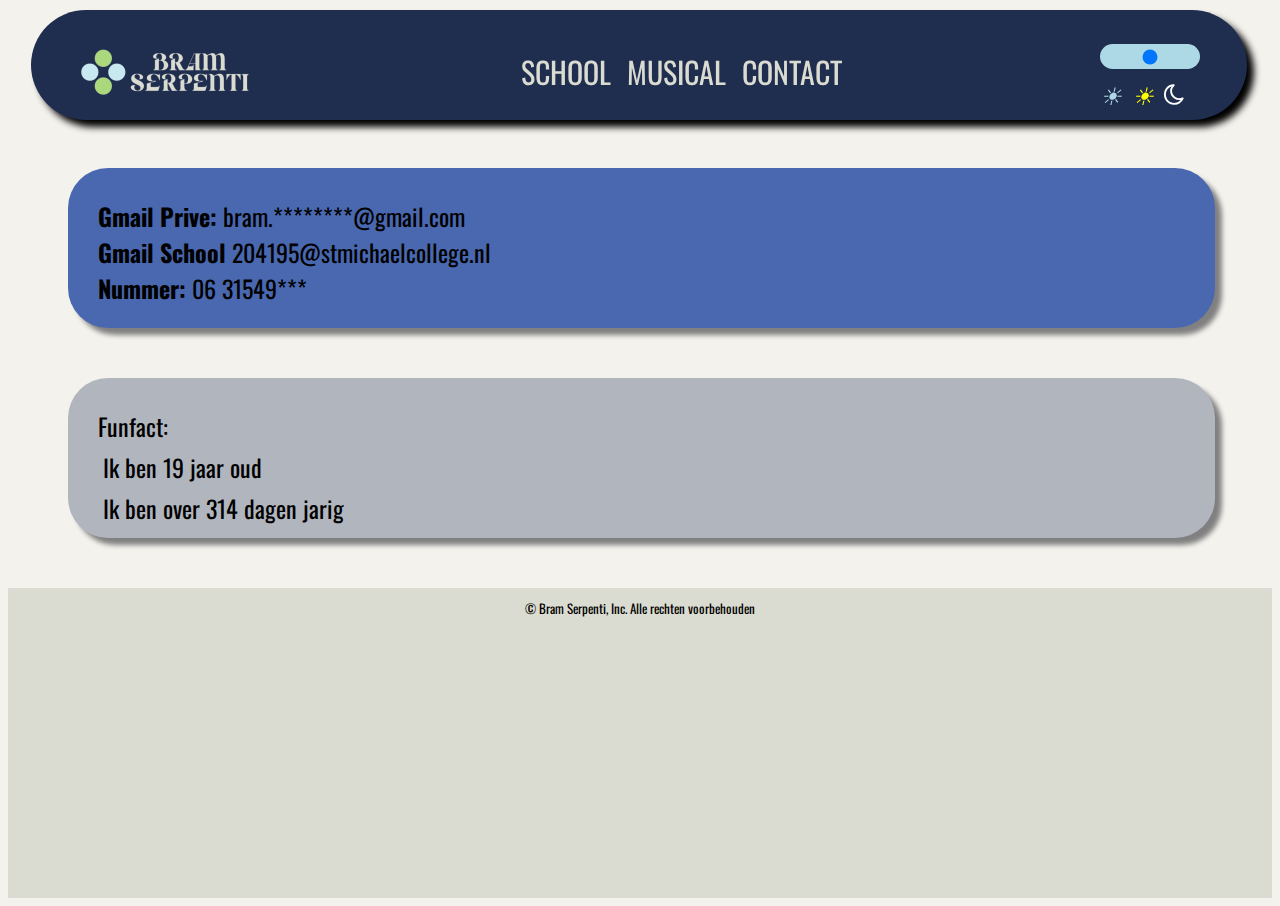
==== commit 3fa2f541: "tekst toevoegen" ====
--- a/Contact.html
+++ b/Contact.html
@@ -46,7 +46,9 @@
                 }
             }
 
-            
+            .onderbalk {
+                height: 300px;
+            }
         </style>
     </head>
     <body>
@@ -137,7 +139,9 @@
             </div>
         </div>
         <div id = "contact1">
-            Mail en meer:
+            <b>Gmail Prive:</b> bram.********@gmail.com<br>
+            <b>Gmail School</b> 204195@stmichaelcollege.nl<br>
+            <b>Nummer:</b> 06 31549***
         </div>
         <!--bron: https://mbo-sd.nl/lesson/javascript/html-js/element-content#:~:text=Je%20kan%20tekst%20ook%20aanpassen,met%20nieuwe%20tekst%20te%20plaatsen.-->
         <div id="verjaardag" class = "leeftijd">
--- a/css_portfolio.css
+++ b/css_portfolio.css
@@ -287,19 +287,21 @@
   margin-top: 50px;
   box-shadow: 7px 7px 5px gray;
   padding-left: 30px;
+  padding-right: 30px;
 }
 
 
 .kunstbloknaastkunstblok{
   background-color: #4968B0;
   flex: 0 0 22%;
-  height: 700px;
+  height: 685px;
   font-family: "Oswald";
   margin-right: 5%;
   overflow: hidden;
   margin-top: 50px;
   box-shadow: 7px 7px 5px gray;
   padding-left: 30px;
+  padding-top: 1%
 }
 
 .vwo_4{
@@ -354,13 +356,14 @@
 .PWSbloknaastPWSblok{
   background-color: #4968B0;
   flex: 0 0 22%;
-  height: 700px;
+  height: 675px;
   font-family: "Oswald";
   margin-left: 5%;
   overflow: hidden;
   margin-top: 50px;
   box-shadow: 7px 7px 5px gray;
   padding-left: 30px;
+  padding:1%
 }
 
 .parent2 {
@@ -447,7 +450,7 @@
 #contact1 {
   background-color: #4968B0;
   width: 86%; 
-  height: 700px;
+  height: 100px;
   font-family: "Oswald";
   margin-left: 4.75%;
   margin-top: 50px;
